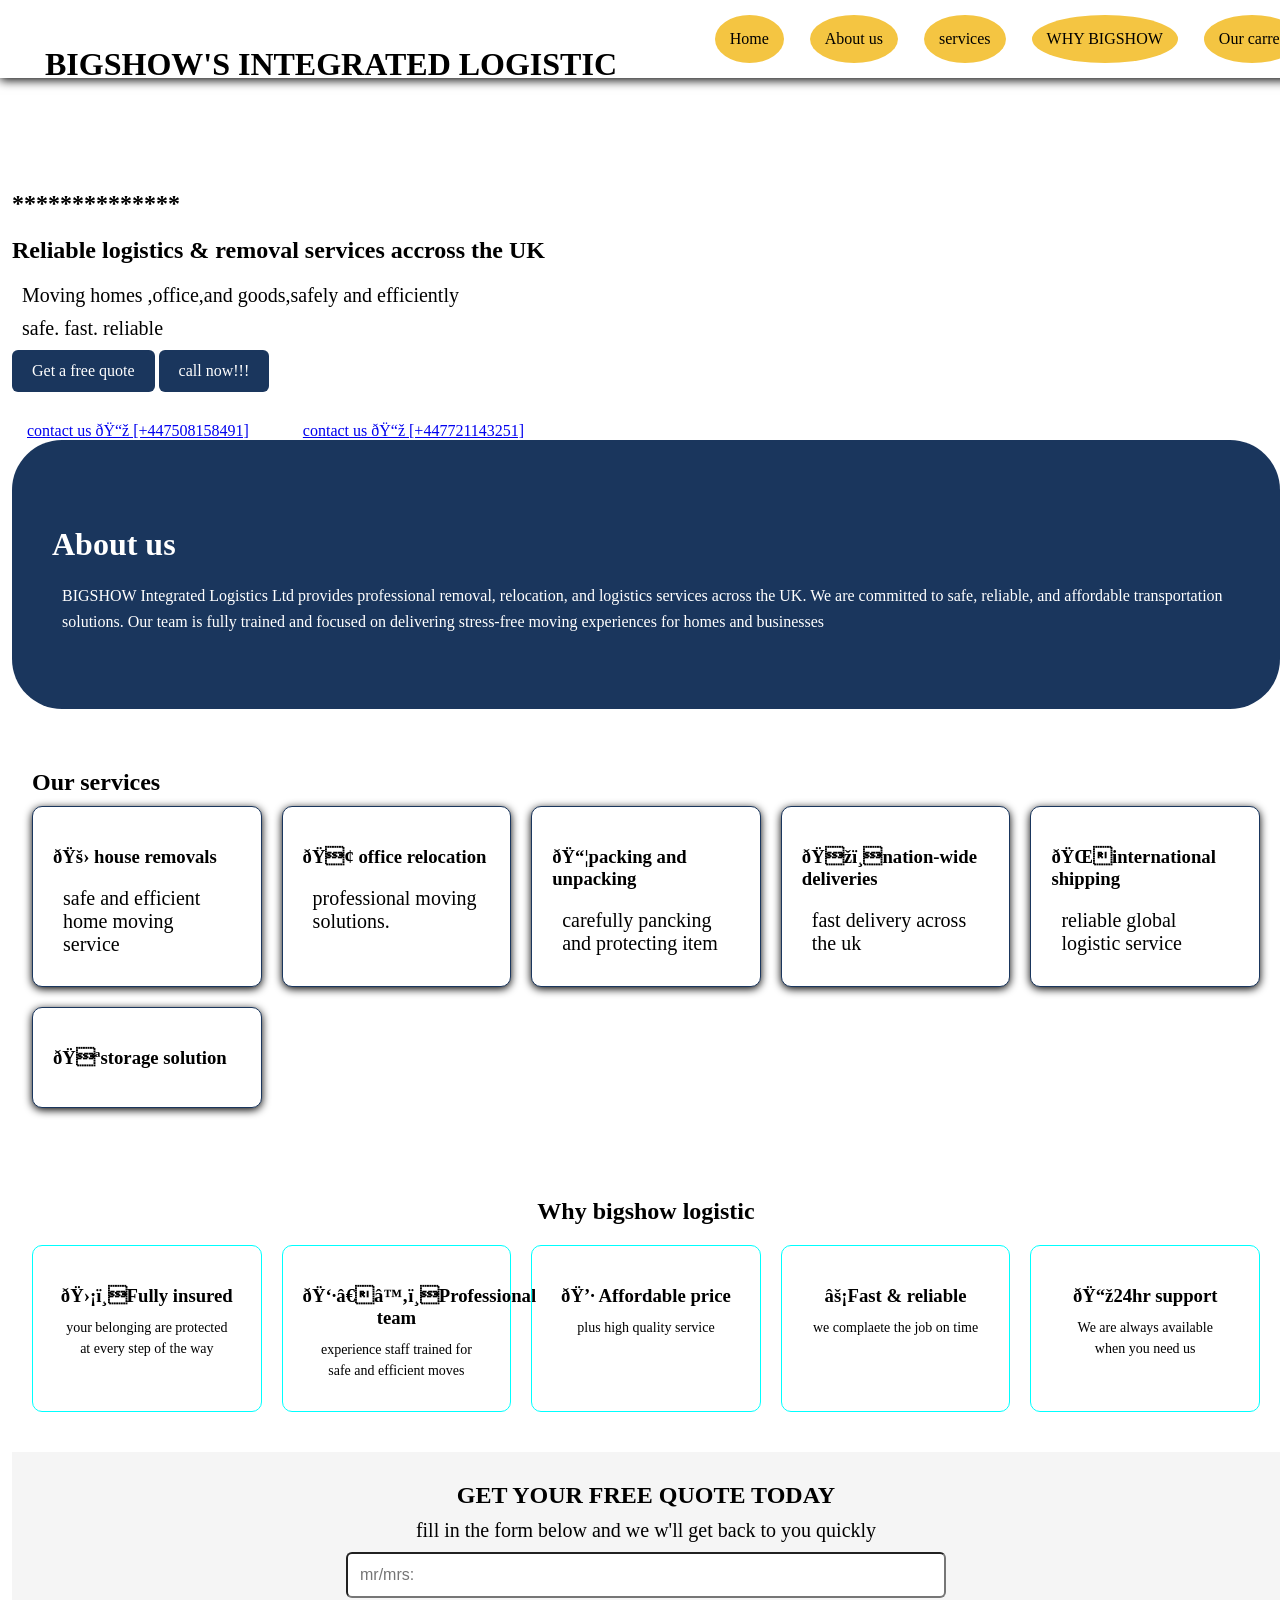
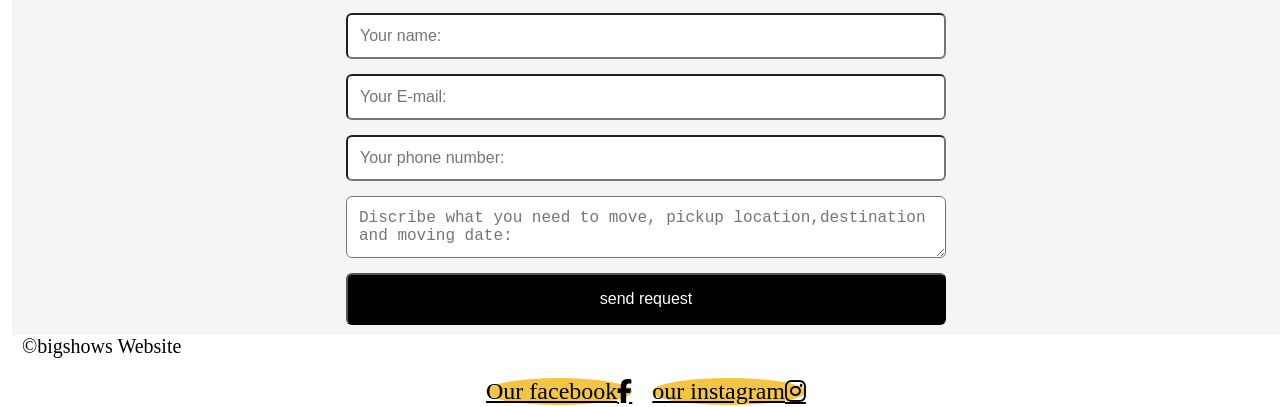
==== index.html @ 9c7fa05c "Add files via upload" ====
<!DOCTYPE html> 
<html lang = "em">
    <head>
    <link rel="stylesheet" href="style.css">
    <link rel="stylesheet" href="https://cdnjs.cloudflare.com/ajax/libs/font-awesome/6.5.2/css/all.min.css">

        <meta charset ="UEF-8">
        <meta name="viewport" content="width = device-width, initial-scale=1.0">
        <meta name ="discription" content="reliable logistics & removal seriveces across the uk,fast ,safe and affordable">
        <title>BIGSHOW'S INTEGRATED LOGISTIC</title>
    </head>
    <body>
    <header class="navbar">
        <h1 class ="logo">BIGSHOW'S INTEGRATED LOGISTIC</h1>
        <nav class="nav-menue">
                <a href="#Home">Home</a>
                <a href="#aboutus">About us</a>
                <a href="#services"> services</a>
                <a href="#why">WHY BIGSHOW</a>
                <a href="career.html">Our carrer</a>
        </nav>
    </header>
    <section id="Home" class="hero">
        <div class="about-container">
            <h2>**************</h2>
            <h2> Reliable logistics & removal services accross the UK</h2>
            <p class = "su" > Moving  homes ,office,and goods,safely and efficiently </p>
            <p>safe. fast. reliable</p>
            <a href="#contact" class="btn">Get a free quote</a>
            <a href="tel:+447508158491" class="btn">call now!!!</a>
        </div>
    </section>
        <nav > 
            <a href="#contact">contact us 📞 [+447508158491]</a>
            <a href="#contacts">contact us 📞 [+447721143251]</a>
            
        </nav>

    
    <section id="aboutus" class="about">
        <h2>About us</h2>
        <p> BIGSHOW Integrated Logistics Ltd provides professional removal,
            relocation, and logistics services across the UK. We are committed
            to safe, reliable, and affordable transportation solutions.
        Our team is fully trained and focused on delivering stress-free
            moving experiences for homes and businesses</p>
    </section>
    <section id="services" class="services">
        <h2 class="it"> Our services </h2>
        <div class="services-grid">
            <div class="card">
                <h3>🚛 house removals</h3>
                <p>safe and efficient home moving service</p> 
            </div>
            <div class="card">
                <h3>🏢 office relocation</h3>
                <p>professional moving solutions.</p>
            </div>
            <div class="card">
                <h3>📦packing and unpacking</h3>
                <p>carefully pancking and protecting item </p>
            </div>
            <div class="card">
                <h3>🏞️nation-wide deliveries </h3>
                <p>fast delivery across the uk</p>
            </div>
            <div class="card">
                <h3>🌍international shipping</h3>
                <p>reliable global logistic service</p>
            </div>
            <div class="card">
                <h3>🏪storage solution</h3>
                <p></p>
            </div>
        </div>
    </section>
    <section id="why" class="why">
        <h2>Why bigshow logistic</h2>
        <div class="why-grid">
            <div class="why-card">
                <h3> 🛡️Fully insured</h3>
                <p>your belonging are protected at every step of the way </p>
            </div>
            <div class="why-card">
                <h3>👷‍♂️Professional team</h3>
                <p>experience staff trained for safe and efficient moves</p>
            </div>
            <div class="why-card">
                <h3>💷 Affordable price</h3>
                <p>plus high quality service</p>
            </div>
            <div class="why-card">
                <h3>⚡Fast & reliable</h3>
                <p> we complaete the job on time</p>
            </div>
            <div class="why-card">
                <h3>📞24hr support</h3>
                <p> We are always available when you need us </p>
            </div>
        </div>

    </section>
    <section id="contact" class="contact">
        <h2>GET YOUR FREE QUOTE TODAY</h2>
        <p>fill in the form below and we w'll get back to you quickly</p>
        <form action="https://formspree.io/f/mpqgwkeq" method="post">
            <input type="text" name="mr/mrs" placeholder="mr/mrs:" required>
            <input type="text" name="name" placeholder="Your name:" required>
            <input type="email"name="email" placeholder="Your E-mail:" required>
            <input type="tel" name="phone"placeholder="Your phone number:" required>
            <textarea name="message" placeholder="Discribe what you need to move, pickup location,destination and moving date:" required></textarea>
            <button type="submit"> send request</button>
        </form>
    </section>
    <footer>
        <p>&copy;bigshows Website</p>
        <div class="social-links">
            <a href="https://www.facebook.com/profile.php?id=61590866248976">Our facebook
                <i class="fab fa-facebook-f"></i>
            </a>
            <a href="https://www.instagram.com/bigshowintegratedlogistic?igsh=NGd2NGptNWk0YmZh"> our instagram
                <i class="fab fa-instagram"></i>
            </a>
        </div>
    </footer>

    </body>
</html>
---- style.css ----
.logo{
    color:  black;
    font-weight: 10px;
    margin-bottom:-30px;
    outline: blue 20px;
    border-radius: 20px;
    padding: 15px;
}

.navbar{
    position:fixed;
    top: 0;
    left: 0;
    width: 100%;
    background: white;
    display: flex;
    justify-content: space-between;
    padding: 10px 30px;
    align-items: center;
    box-shadow: 0 2px 10px;
    z-index:1000 rgba(0,0,0,0,1) ;

}
.nav-menue{
    display: flex;
    flex-direction: row;
    gap: 20px;
}
.nav-menue a{
    color: #000;
    font-weight: 500;
    background: #f4c542;
    border-radius: 50%;
    display:relative;
    transition: 0.3s ease;
    position: relative;
    text-decoration: none;
    color: white;
}
.nav-menue a::after{
    content: "";
    position: absolute;
    left: 0;
    bottom: -5px;
    width: 100%;
    height: 2px;
    background:red;

    transform: scaleX(0);
    transform-origin: left;
    transition: transform 0.3s ease;
}
.nav-menue a:hover::after{
    transform: scaleX(1);
}
.nav-menue a:not(:hover)::after{
    transform-origin: right;
}
.nav-menue a ::before{
    left:50%;
    transfrom:translateX(-50%)
}
.navbar nav{
    display: flex;
    flex-direction: row;
    align-items: center;
    gap: 6px;
    flex-wrap: wrap;
}
.navbar nav a{
    display: inline-block;
    justify-content: space-between;
    margin:0 10px;
    color:black;
    font-weight: 500;
}
.su{
    font-size: 20px;
}
p{
    font-size:20px;
    margin: 10px;
    margin-top: 0px;
}
body{
    padding-top: 170px;
    margin: 0px;
    background-color:white;
    border-radius: 20px;
    margin-left:12px;
}
nav a{
    
    margin-right:20px;
    justify-content: center;
    gap: 20px;
    text-align: center;
    padding: 15px;

}
.other{
    padding: 12px;
    margin-bottom: 12px;
    margin-top: -20px;
    gap:6px;
    display:inline-block;
    margin-right:60px;
    
}
nav a:hover{
    background:white ;
    color:red
    
}
.btn{
    display: inline-block;
    padding: 12px 20px;
    border-radius: 6px;
    background: #1a365d;
    margin-bottom: 30px;
    color: white;
    text-decoration:none;
    
}
.btn:hover{
    background:red;
}
.about{
    padding: 60px 40px;
    background:#1a365d;
    border-radius: 50px;
    color: #fff;
    justify-content: center;
    margin-bottom:40px;
}
.about h2{
    font-size: 32px;
    margin-bottom: 20px;

}
.about p{
    font-size: 16px;
    line-height: 1.6;
    margin-bottom: 15px;
    
}
.services{
    padding: 60px 20px;
}
.it{
    margin-top: -40px;
}
.services-grid{
    display:grid;
    grid-template-columns:repeat(auto-fit,minmax(200px,1fr));
    gap:20px;
    margin-top: -10px;
}
.card{
    padding: 20px;
    border-radius: 10px;
    border: 1px solid #1a365d;
    background:white;
    box-shadow:0 2px 8px ;
    transition: 0.3s;
}
.card:hover{
    transform:translateY(-5px)
}
.why{
    padding:80px 20px;
    text-align: center;
    margin-top: -70px;
}
.why-grid{
    display: grid;
    grid-template-columns:repeat(auto-fit,minmax(200px,1fr));
    gap: 20px;

}
.why-card{
    padding: 20px;
    border-radius: 10px;
    border: 1px solid aqua;
    transition: 0.3s;
    
}
.why-card:hover{
    transform:translateY(5px);
    box-shadow: o 5px 15px;

}
.why-card h3{
    margin-bottom: 10px;
}
.why-card p{
    font-size: 14px;
    line-height: 1.5;
}
.contact{
    padding: 10px;
    text-align: center;
    margin-top: -40px;
    background:#f5f5f5;
}
.contact h2{
    margin-bottom: 10px ;
}
.contact p{
    margin-bottom: 10px;
    color:black;

}
.contact form{
    max-width: 600px;
    margin: 0 auto;
    display: flex;
    flex-direction: column;
    gap: 15px;
}
.contact input{
    width:100%;
    padding: 12px;
    border-radius: 6px;
    font-size: 16px;
    box-sizing: border-box;
}
.contact textarea{
    width:100%;
    padding: 12px;
    border-radius: 6px;
    font-size: 16px;
    box-sizing: border-box;
    outline:1px #1a365d;
    resize:vertical;
}
.contact button{
    padding: 15px;
    border-radius: 6px;
    background: #000;
    color: #fff;
    font-size: 16px;
    cursor: pointer;

}
.contact button:hover{
    background: #333;
}
.social-links{
    display: flex;
    gap:20px;
    margin-top:20px;
    justify-content: center;
}
.social-links a{
    background: #f4c542;
    color: #000;
    border-radius: 50%;
    display: flex;
    justify-content: center;
    align-items: center;
    font-size: 24px;
    transition: o.3s ease;
}
.social-links a:hover{
    background: #000;
    color:#f4c542;
    transform: translateY(-5px);
}
.careers{
    padding: 60px 20px;
    background: #0B3C5D;
    color: white;
}
.career-form{
    max-width: 600px;
    margin: 0 auto;
    display: flex;
    flex-direction: column;
    gap: 30px;
}
.career-form input,
.career-form select,
.career-form textarea{
    padding: 12px;
    border-radius: 8px;
    border: none;
    font-size: 16px;
}
.career-form button{
    padding: 12px;
    background: #F4C542;
    border: none;
    font-weight: bold;
    cursor: pointer;
    border-radius: 8px;
}
.career-form button:hover{
    background: white;
    color: black;
}
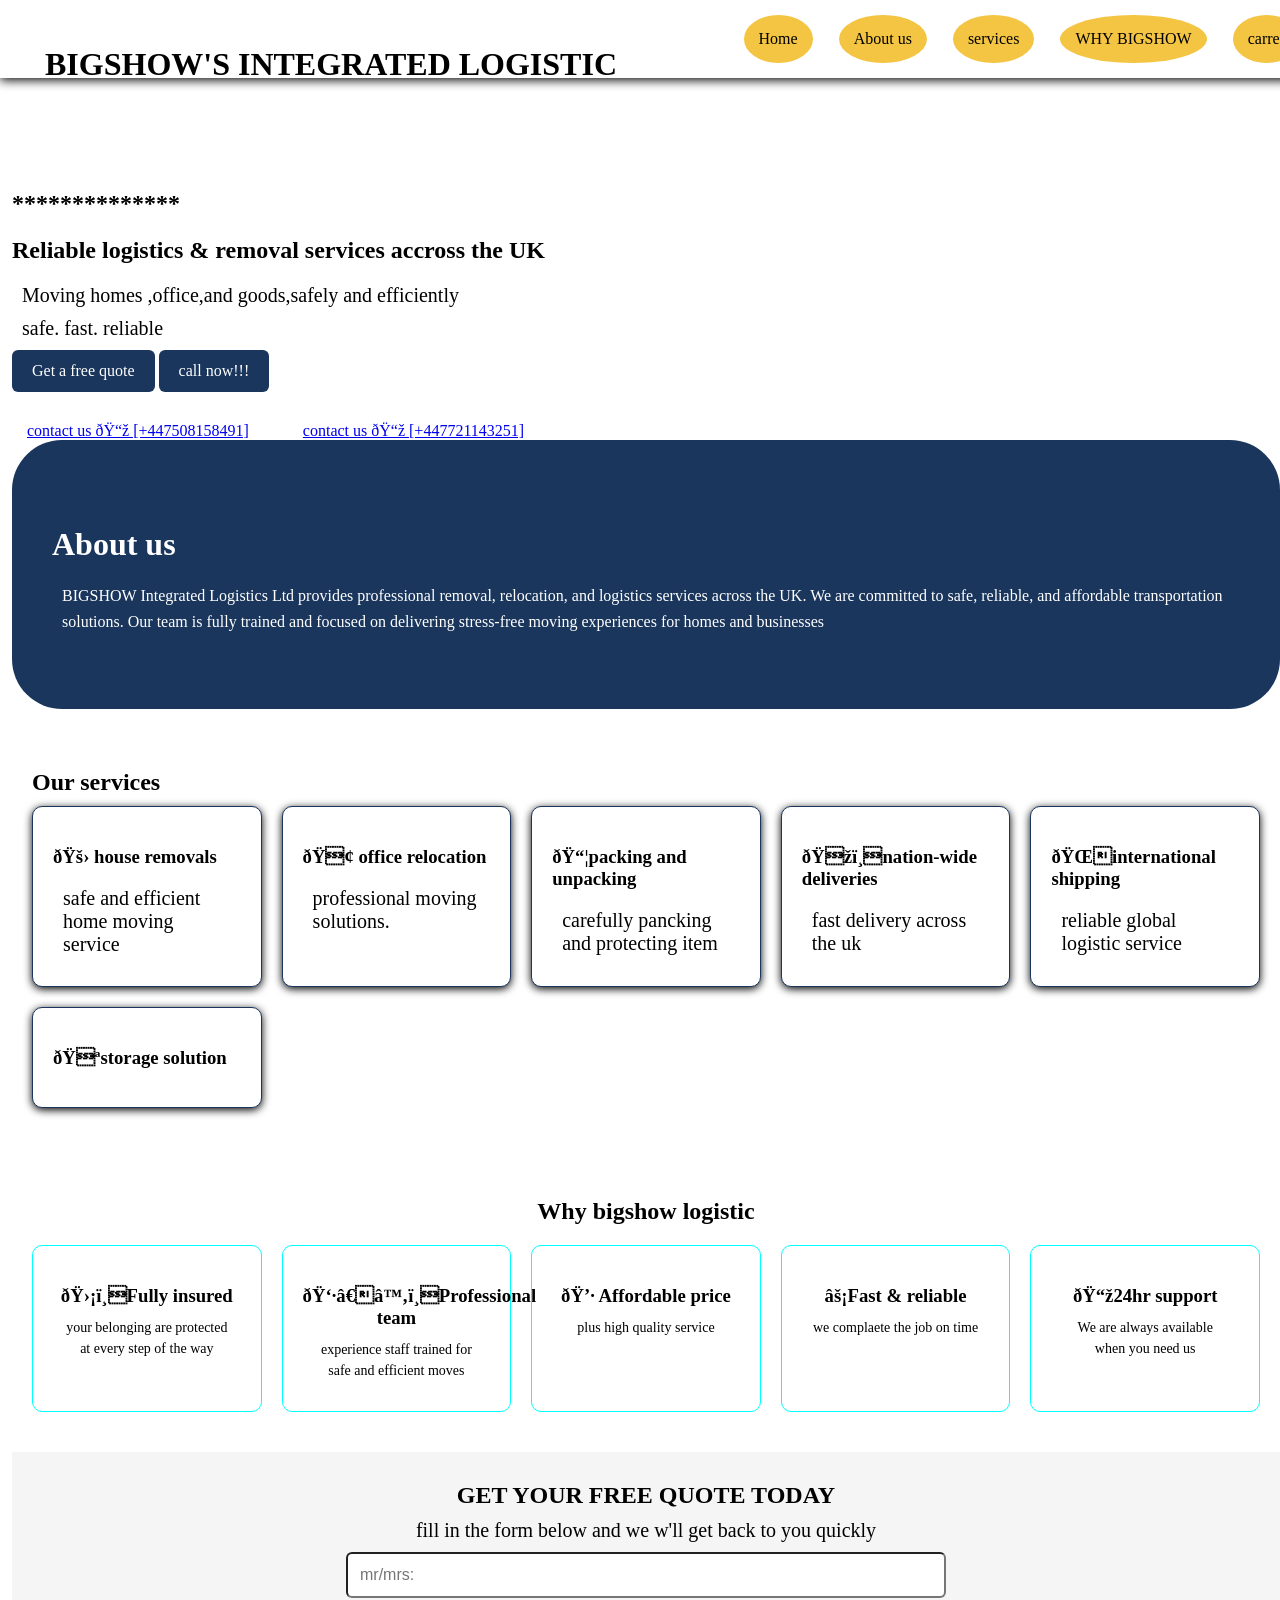
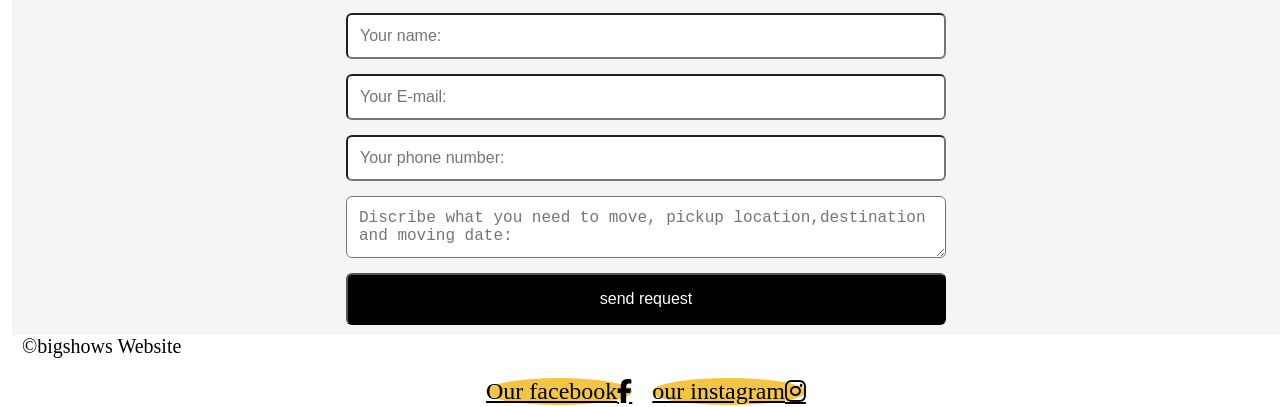
==== commit 94009ea4: "Add files via upload" ====
--- a/index.html
+++ b/index.html
@@ -17,7 +17,7 @@
                 <a href="#aboutus">About us</a>
                 <a href="#services"> services</a>
                 <a href="#why">WHY BIGSHOW</a>
-                <a href="career.html">Our carrer</a>
+                <a href="career.html">carrer</a>
         </nav>
     </header>
     <section id="Home" class="hero">
